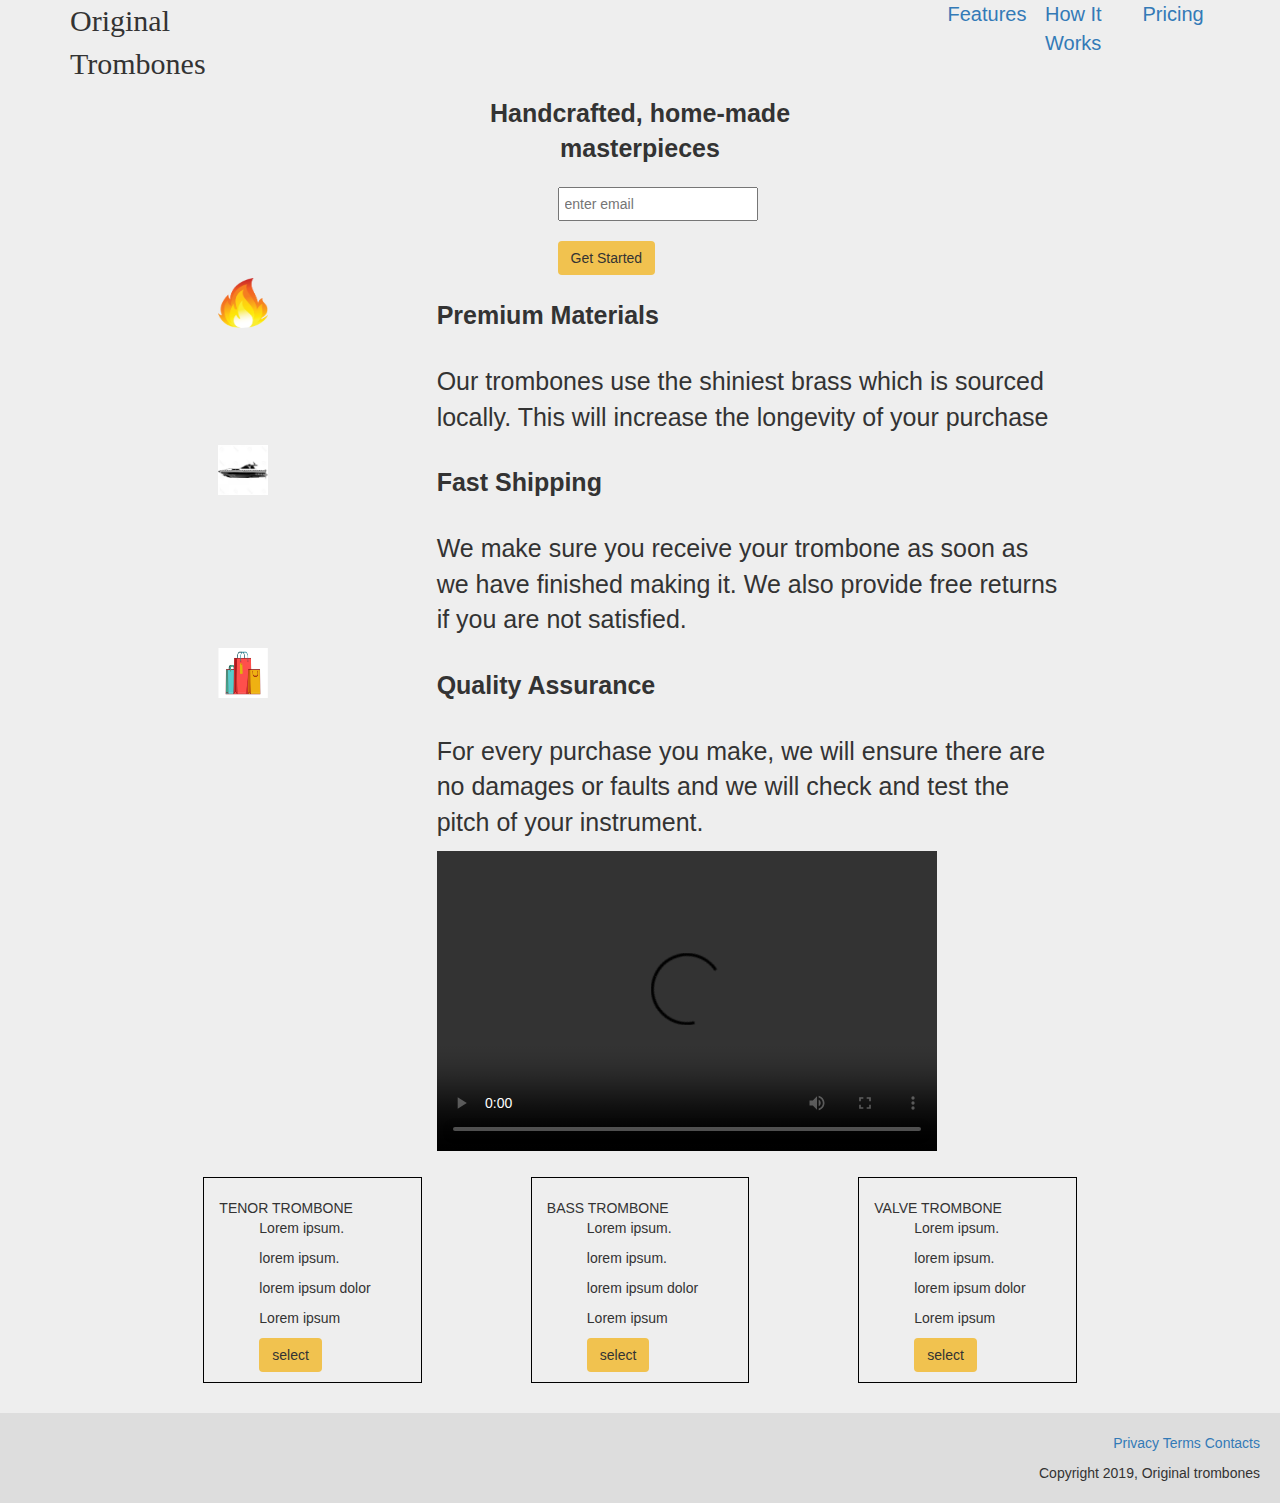
==== index.html @ 57ad20f1 "change" ====
<!DOCTYPE html>
<html lang="en">
<head>
    <meta charset="UTF-8">
    <meta name="viewport" content="width=device-width, initial-scale=1.0">
    <meta http-equiv="X-UA-Compatible" content="ie=edge">
    <link rel="stylesheet" href="https://maxcdn.bootstrapcdn.com/bootstrap/3.4.0/css/bootstrap.min.css">
    <!-- jQuery library -->
    <script src="https://ajax.googleapis.com/ajax/libs/jquery/3.3.1/jquery.min.js"></script>
    <!-- Latest compiled JavaScript -->
    <script src="https://maxcdn.bootstrapcdn.com/bootstrap/3.4.0/js/bootstrap.min.js"></script>
    <link rel="stylesheet" type="text/css" href="project.css">
    <title>Document</title>
</head>
<body>
        <div class="container">
              <div class="row"></div>
                <div class="row">
                  <div class="col-sm-1"><p class="origin">Original Trombones</p></div>
                  <div class="col-sm-1"></div>
                  <div class="col-sm-6"></div>
                  <div class="col-sm-1"></div>
                
                  <div class="col-sm-1"><p class="level"><a href="#">Features</a></p></div>
                  <div class="col-sm-1"><p class="level1"><a hef="#">How It Works</a></p></div>
                  <div class="col-sm-1"><p class="level2"><a href="#">Pricing</a></p></div>
                  
                </div>
                <div class="row">
                    <div class="col-sm-4"></div>
                    
                    <div class="col-sm-4"> <div class="text">Handcrafted, home-made masterpieces</div></div>
                    
                    <div class="col-sm-4"></div>
                </div>
                <div class="row">
                        <div class="col-sm-2"></div>
                        <div class="col-sm-2"></div>
                        <div class="col-sm-1"></div>
                        <div class="col-sm-2">
                            <br>
                            <input type="email" class="email" id="email" placeholder="enter email">
                            </br>
                            <br><input id="submit" type="submit" value="Get Started" class="btn"></br>
                        </div>
                        <div class="col-sm-1"></div>
                        <div class="col-sm-2"></div>
                        <div class="col-sm-2"></div>
                   </div>
                    <div class="col-sm-3"></div>
                </div>
                    <div class="col-sm-4"></div>
                    <div class="col-sm-4"></div>
                    <div class="col-sm-4"></div> 
                </div>
                <div class="row">
                    <div class="col-sm-8"></div>
                    <div class="col-sm-4"></div>
                
                </div>
                <div class="row">
                    <div class="col-sm-2"></div>
                    <div class="col-sm-1"><span><img src="fire-vector.png" alt=""></span></div>
                    <div class="col-sm-1"></div>
                    <div class="col-sm-6"><br><p class="level5">Premium Materials</p></br><p class="level6">Our trombones use the shiniest brass which is sourced locally. This will increase the longevity of your purchase</p></div>
                    <div class="col-sm-2"></div> 
               </div>
               <div class="row">
                    <div class="col-sm-2"></div>
                    <div class="col-sm-1"><span><img src="ships.jpg" alt=""></span></div>
                    <div class="col-sm-1"></div>
                    <div class="col-sm-6"><br><p class="level7">Fast Shipping</p></br><p class="level8">We make sure you receive your trombone as soon as we have finished making it. We also provide free returns if you are not satisfied.</p></div>
                    <div class="col-sm-2"></div> 
               </div>
               <div class="row">
                    <div class="col-sm-2"></div>
                    <div class="col-sm-1"><span><img src="goods.png" alt=""></span></div>
                    <div class="col-sm-1"></div>
                    <div class="col-sm-6"><br><p class="level9">Quality Assurance</p></br><p class="level10">For every purchase you make, we will ensure there are no damages or faults and we will check and test the pitch of your instrument.</p></div>
                    <div class="col-sm-2"></div> 
               </div>
               <div class="row">
                   <div class="col-sm-4"></div>
                   <div class="col-sm-6">
                        <video id="new" width="500" height="300" controls>
                                <source src="took_a_pill.mp4" type="video/mp4">
                             </video> 
                   </div>
                   <div class="col-sm-2"></div>
               </div>
               <div class="row">
                   <div class="col-sm-1"></div>
               </div>
               <div class="row" id="text"><br>

                    <div class="col-sm-2"></div>
                    <div class="col-sm-2 content"><br>TENOR TROMBONE</br><ol>Lorem ipsum.</ol> <ol>lorem ipsum.</ol><ol>lorem ipsum dolor</ol><ol>Lorem ipsum</ol><ol><input id="submit" type="submit" value="select" class="btn"></ol></div>
                    <div class="col-sm-1"></div>
                    <div class="col-sm-2 content"><br>BASS TROMBONE</br><ol>Lorem ipsum.</ol> <ol>lorem ipsum.</ol><ol>lorem ipsum dolor</ol><ol>Lorem ipsum</ol><ol><input id="submit" type="submit" value="select" class="btn"></ol></div>
                    <div class="col-sm-1"></div>
                    <div class="col-sm-2 content"><br>VALVE TROMBONE</br><ol>Lorem ipsum.</ol> <ol>lorem ipsum.</ol><ol>lorem ipsum dolor</ol><ol>Lorem ipsum</ol><ol><input id="submit" type="submit" value="select" class="btn"></ol></div>
                    <div class="col-sm-2"></div>
               </br>
               </div>
            </div>
<footer>
    <ul>
        
            <a href="#">Privacy</a>
        
        
            <a href="#">Terms</a>
        
        
            <a href="#">Contacts</a>
        
    </ul>
    <span>Copyright 2019, Original trombones</span>
    </div>
</footer>           
</body>
</html>
---- project.css ----
body {
    background-color: #eee; 
}
p.origin {
    font-size: 30px;
    font-family: Cambria, Cochin, Georgia, Times, 'Times New Roman', serif;
}
p.level {
    font-size: 20px;
}
p.level1 {
    font-size: 20px;
}
p.level2 {
    font-size: 20px;
}

p.new {
    font-family: 'Lato', sans-serif;

    font-size: 25px;
}
p.level5 {
    font-size: 25px;
    font-weight: bold;
}
p.level6 {
    font-size: 25px;
    
}p.level7 {
    font-size: 25px;
    font-weight: bold;
}
p.level8 {
    font-size: 25px;
}
p.level9 {
    font-size: 25px;
    font-weight: bold;
}
p.level10 {
    font-size: 25px;
    
}
div.text {
    font-size: 25px;
    font-weight: bold;
    text-align: center;
}
input.email {
   max-width: 275px;
   width: 200px;
   padding: 5px; 
}
#submit {
    background-color: #f1c24f;
}

.content {
    border: 1px solid black;

}
img {
    width: 50px;
    height: 50px;
    float: center;
}
footer {
    margin-top: 30px;
    background-color: #ddd;
    padding: 20px;
    padding-top: 20px;
    padding-right: 20px;
    padding-bottom: 20px;
    padding-left: 20px;
    display: block;
    text-align: right;
   
}
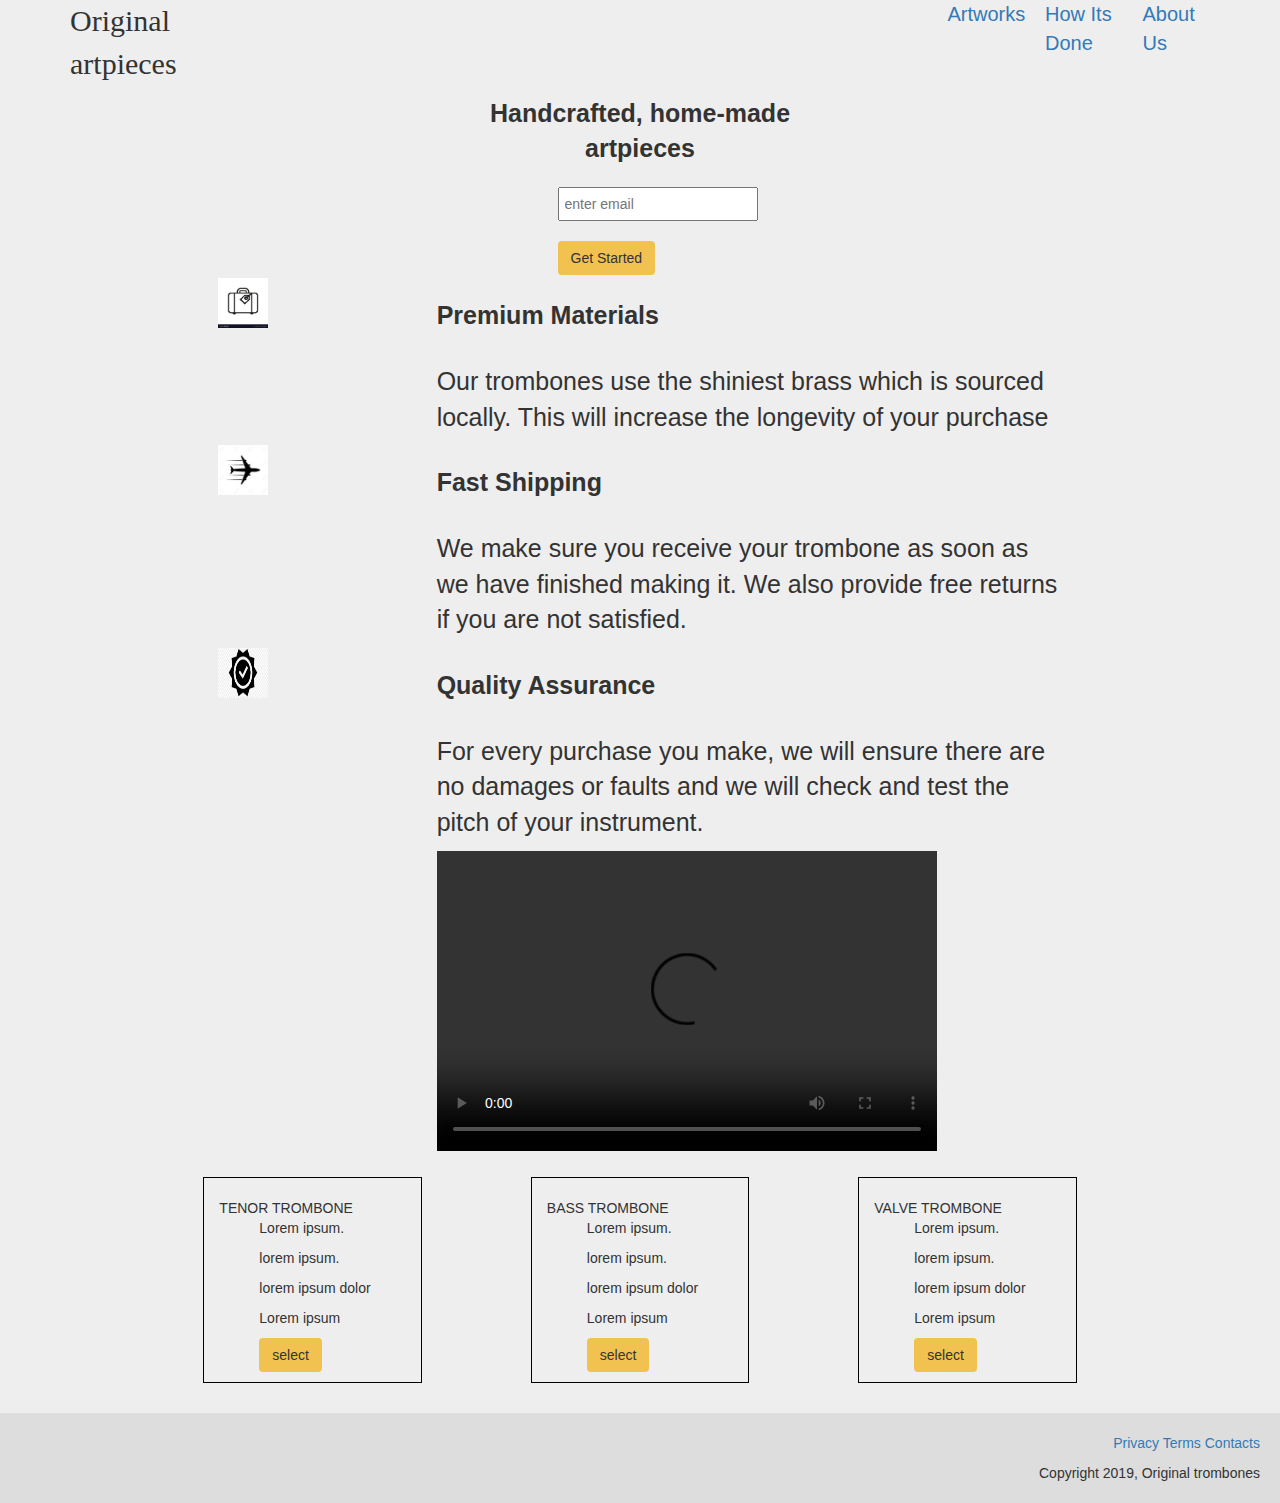
==== commit 1514ec85: "new" ====
--- a/index.html
+++ b/index.html
@@ -16,20 +16,20 @@
         <div class="container">
               <div class="row"></div>
                 <div class="row">
-                  <div class="col-sm-1"><p class="origin">Original Trombones</p></div>
+                  <div class="col-sm-1"><p class="origin">Original artpieces</p></div>
                   <div class="col-sm-1"></div>
                   <div class="col-sm-6"></div>
                   <div class="col-sm-1"></div>
                 
-                  <div class="col-sm-1"><p class="level"><a href="#">Features</a></p></div>
-                  <div class="col-sm-1"><p class="level1"><a hef="#">How It Works</a></p></div>
-                  <div class="col-sm-1"><p class="level2"><a href="#">Pricing</a></p></div>
+                  <div class="col-sm-1"><p class="level"><a href="#">Artworks</a></p></div>
+                  <div class="col-sm-1"><p class="level1"><a hef="#">How Its Done</a></p></div>
+                  <div class="col-sm-1"><p class="level2"><a href="#">About Us</a></p></div>
                   
                 </div>
                 <div class="row">
                     <div class="col-sm-4"></div>
                     
-                    <div class="col-sm-4"> <div class="text">Handcrafted, home-made masterpieces</div></div>
+                    <div class="col-sm-4"> <div class="text">Handcrafted, home-made artpieces</div></div>
                     
                     <div class="col-sm-4"></div>
                 </div>
@@ -60,21 +60,21 @@
                 </div>
                 <div class="row">
                     <div class="col-sm-2"></div>
-                    <div class="col-sm-1"><span><img src="fire-vector.png" alt=""></span></div>
+                    <div class="col-sm-1"><span><img src="case.jpg" alt=""></span></div>
                     <div class="col-sm-1"></div>
                     <div class="col-sm-6"><br><p class="level5">Premium Materials</p></br><p class="level6">Our trombones use the shiniest brass which is sourced locally. This will increase the longevity of your purchase</p></div>
                     <div class="col-sm-2"></div> 
                </div>
                <div class="row">
                     <div class="col-sm-2"></div>
-                    <div class="col-sm-1"><span><img src="ships.jpg" alt=""></span></div>
+                    <div class="col-sm-1"><span><img src="download.jpg" alt=""></span></div>
                     <div class="col-sm-1"></div>
                     <div class="col-sm-6"><br><p class="level7">Fast Shipping</p></br><p class="level8">We make sure you receive your trombone as soon as we have finished making it. We also provide free returns if you are not satisfied.</p></div>
                     <div class="col-sm-2"></div> 
                </div>
                <div class="row">
                     <div class="col-sm-2"></div>
-                    <div class="col-sm-1"><span><img src="goods.png" alt=""></span></div>
+                    <div class="col-sm-1"><span><img src="asu.jpg" alt=""></span></div>
                     <div class="col-sm-1"></div>
                     <div class="col-sm-6"><br><p class="level9">Quality Assurance</p></br><p class="level10">For every purchase you make, we will ensure there are no damages or faults and we will check and test the pitch of your instrument.</p></div>
                     <div class="col-sm-2"></div> 
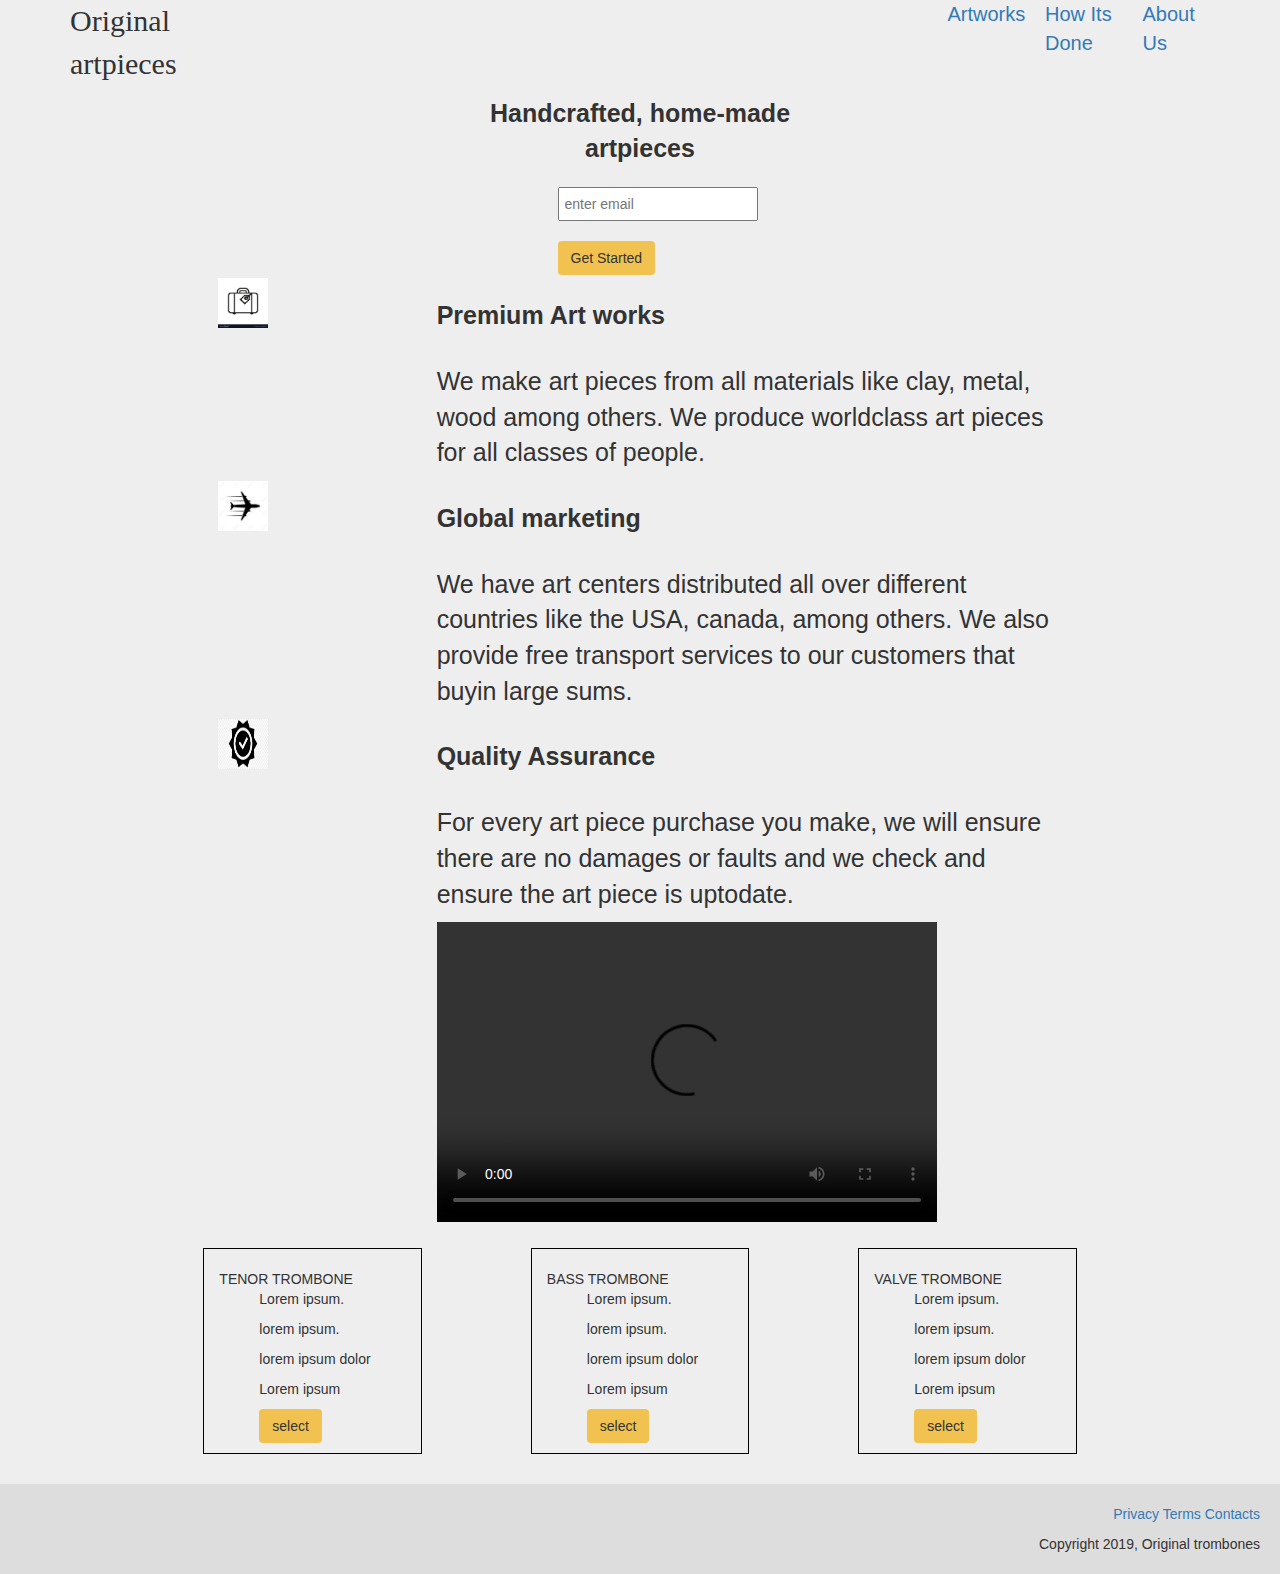
==== commit 478ec35b: "new" ====
--- a/index.html
+++ b/index.html
@@ -62,21 +62,21 @@
                     <div class="col-sm-2"></div>
                     <div class="col-sm-1"><span><img src="case.jpg" alt=""></span></div>
                     <div class="col-sm-1"></div>
-                    <div class="col-sm-6"><br><p class="level5">Premium Materials</p></br><p class="level6">Our trombones use the shiniest brass which is sourced locally. This will increase the longevity of your purchase</p></div>
+                    <div class="col-sm-6"><br><p class="level5">Premium Art works</p></br><p class="level6">We make art pieces from all materials like clay, metal, wood among others. We produce worldclass art pieces for all classes of people.</p></div>
                     <div class="col-sm-2"></div> 
                </div>
                <div class="row">
                     <div class="col-sm-2"></div>
                     <div class="col-sm-1"><span><img src="download.jpg" alt=""></span></div>
                     <div class="col-sm-1"></div>
-                    <div class="col-sm-6"><br><p class="level7">Fast Shipping</p></br><p class="level8">We make sure you receive your trombone as soon as we have finished making it. We also provide free returns if you are not satisfied.</p></div>
+                    <div class="col-sm-6"><br><p class="level7">Global marketing</p></br><p class="level8">We have art centers distributed all over different countries like the USA, canada, among others. We also provide free transport services to our customers that buyin large sums.</p></div>
                     <div class="col-sm-2"></div> 
                </div>
                <div class="row">
                     <div class="col-sm-2"></div>
                     <div class="col-sm-1"><span><img src="asu.jpg" alt=""></span></div>
                     <div class="col-sm-1"></div>
-                    <div class="col-sm-6"><br><p class="level9">Quality Assurance</p></br><p class="level10">For every purchase you make, we will ensure there are no damages or faults and we will check and test the pitch of your instrument.</p></div>
+                    <div class="col-sm-6"><br><p class="level9">Quality Assurance</p></br><p class="level10">For every art piece purchase you make, we will ensure there are no damages or faults and we check and ensure the art piece is uptodate.</p></div>
                     <div class="col-sm-2"></div> 
                </div>
                <div class="row">
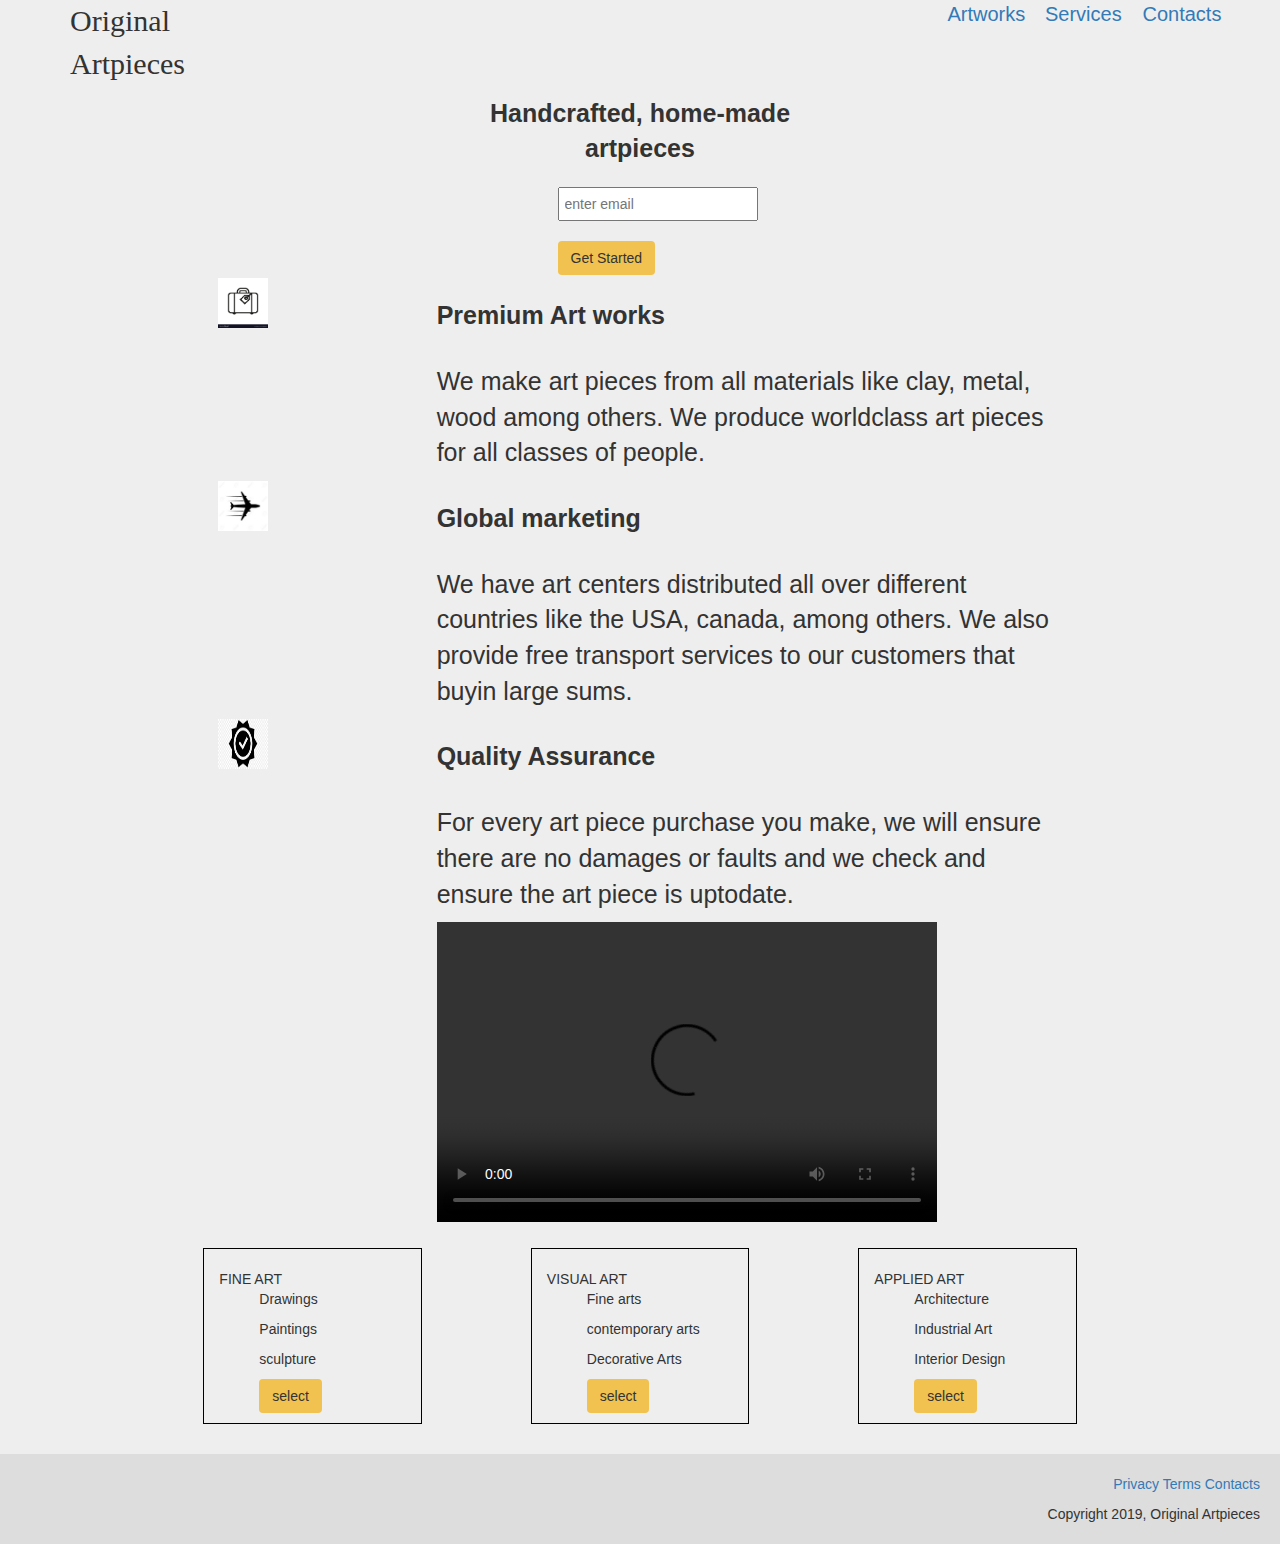
==== commit 0668acf3: "new" ====
--- a/index.html
+++ b/index.html
@@ -16,14 +16,14 @@
         <div class="container">
               <div class="row"></div>
                 <div class="row">
-                  <div class="col-sm-1"><p class="origin">Original artpieces</p></div>
+                  <div class="col-sm-1"><p class="origin">Original Artpieces</p></div>
                   <div class="col-sm-1"></div>
                   <div class="col-sm-6"></div>
                   <div class="col-sm-1"></div>
                 
                   <div class="col-sm-1"><p class="level"><a href="#">Artworks</a></p></div>
-                  <div class="col-sm-1"><p class="level1"><a hef="#">How Its Done</a></p></div>
-                  <div class="col-sm-1"><p class="level2"><a href="#">About Us</a></p></div>
+                  <div class="col-sm-1"><p class="level1"><a hef="#">Services</a></p></div>
+                  <div class="col-sm-1"><p class="level2"><a href="#">Contacts</a></p></div>
                   
                 </div>
                 <div class="row">
@@ -94,11 +94,11 @@
                <div class="row" id="text"><br>
 
                     <div class="col-sm-2"></div>
-                    <div class="col-sm-2 content"><br>TENOR TROMBONE</br><ol>Lorem ipsum.</ol> <ol>lorem ipsum.</ol><ol>lorem ipsum dolor</ol><ol>Lorem ipsum</ol><ol><input id="submit" type="submit" value="select" class="btn"></ol></div>
+                    <div class="col-sm-2 content"><br>FINE ART</br><ol>Drawings</ol> <ol>Paintings</ol><ol></ol><ol>sculpture</ol><ol><input id="submit" type="submit" value="select" class="btn"></ol></div>
                     <div class="col-sm-1"></div>
-                    <div class="col-sm-2 content"><br>BASS TROMBONE</br><ol>Lorem ipsum.</ol> <ol>lorem ipsum.</ol><ol>lorem ipsum dolor</ol><ol>Lorem ipsum</ol><ol><input id="submit" type="submit" value="select" class="btn"></ol></div>
+                    <div class="col-sm-2 content"><br>VISUAL ART</br><ol>Fine arts</ol> <ol>contemporary arts</ol><ol>Decorative Arts</ol><ol></ol><ol><input id="submit" type="submit" value="select" class="btn"></ol></div>
                     <div class="col-sm-1"></div>
-                    <div class="col-sm-2 content"><br>VALVE TROMBONE</br><ol>Lorem ipsum.</ol> <ol>lorem ipsum.</ol><ol>lorem ipsum dolor</ol><ol>Lorem ipsum</ol><ol><input id="submit" type="submit" value="select" class="btn"></ol></div>
+                    <div class="col-sm-2 content"><br>APPLIED ART</br><ol>Architecture</ol> <ol>Industrial Art</ol><ol></ol><ol>Interior Design</ol><ol><input id="submit" type="submit" value="select" class="btn"></ol></div>
                     <div class="col-sm-2"></div>
                </br>
                </div>
@@ -115,7 +115,7 @@
             <a href="#">Contacts</a>
         
     </ul>
-    <span>Copyright 2019, Original trombones</span>
+    <span>Copyright 2019, Original Artpieces</span>
     </div>
 </footer>           
 </body>
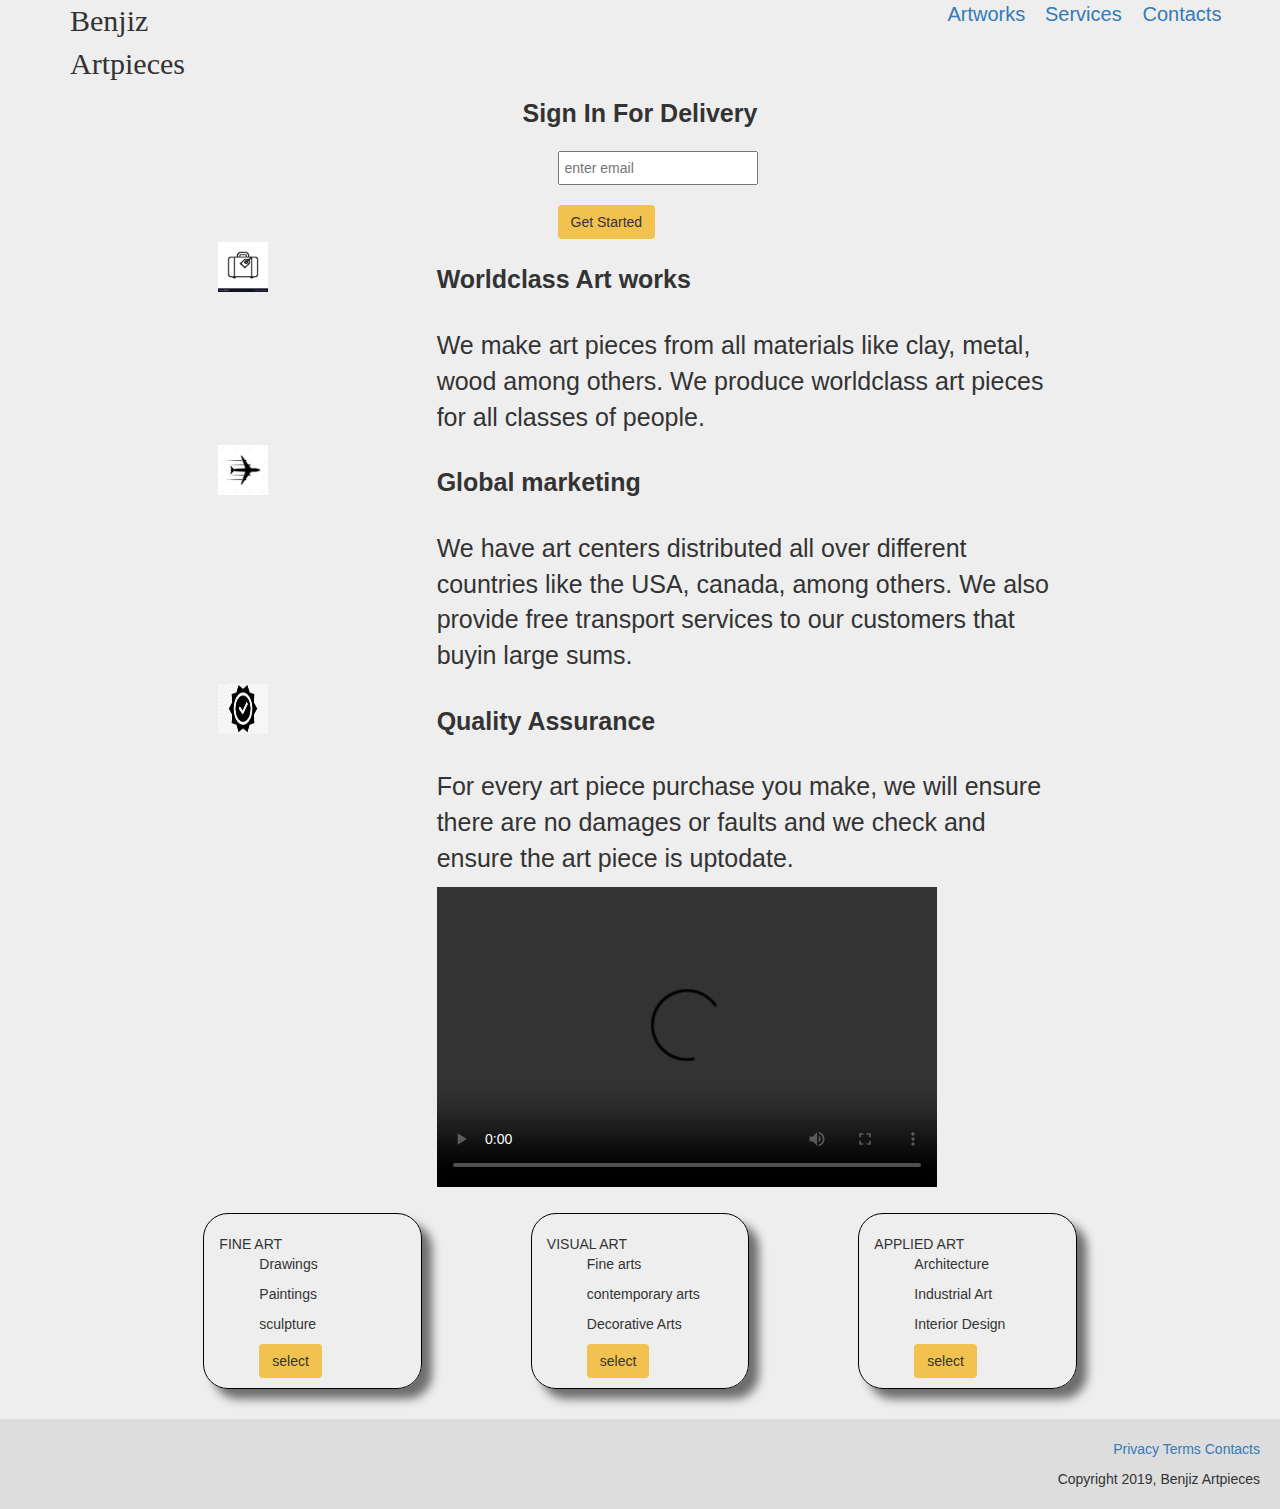
==== commit 7f8170bd: "new" ====
--- a/index.html
+++ b/index.html
@@ -16,20 +16,20 @@
         <div class="container">
               <div class="row"></div>
                 <div class="row">
-                  <div class="col-sm-1"><p class="origin">Original Artpieces</p></div>
+                  <div class="col-sm-1"><p class="origin">Benjiz Artpieces</p></div>
                   <div class="col-sm-1"></div>
                   <div class="col-sm-6"></div>
                   <div class="col-sm-1"></div>
                 
-                  <div class="col-sm-1"><p class="level"><a href="#">Artworks</a></p></div>
-                  <div class="col-sm-1"><p class="level1"><a hef="#">Services</a></p></div>
-                  <div class="col-sm-1"><p class="level2"><a href="#">Contacts</a></p></div>
+                  <div class="col-sm-1"><p class="level"><a href="#sign in">Artworks</a></p></div>
+                  <div class="col-sm-1"><p class="level1"><a href="#take">Services</a></p></div>
+                  <div class="col-sm-1"><p class="level2"><a href="#register">Contacts</a></p></div>
                   
                 </div>
-                <div class="row">
+                <div class="row" id="sign in">
                     <div class="col-sm-4"></div>
                     
-                    <div class="col-sm-4"> <div class="text">Handcrafted, home-made artpieces</div></div>
+                    <div class="col-sm-4"> <div class="text">Sign In For Delivery</div></div>
                     
                     <div class="col-sm-4"></div>
                 </div>
@@ -58,11 +58,11 @@
                     <div class="col-sm-4"></div>
                 
                 </div>
-                <div class="row">
+                <div class="row" id="take">
                     <div class="col-sm-2"></div>
                     <div class="col-sm-1"><span><img src="case.jpg" alt=""></span></div>
                     <div class="col-sm-1"></div>
-                    <div class="col-sm-6"><br><p class="level5">Premium Art works</p></br><p class="level6">We make art pieces from all materials like clay, metal, wood among others. We produce worldclass art pieces for all classes of people.</p></div>
+                    <div class="col-sm-6"><br><p class="level5">Worldclass Art works</p></br><p class="level6">We make art pieces from all materials like clay, metal, wood among others. We produce worldclass art pieces for all classes of people.</p></div>
                     <div class="col-sm-2"></div> 
                </div>
                <div class="row">
@@ -103,7 +103,7 @@
                </br>
                </div>
             </div>
-<footer>
+<footer id="register">
     <ul>
         
             <a href="#">Privacy</a>
@@ -115,7 +115,7 @@
             <a href="#">Contacts</a>
         
     </ul>
-    <span>Copyright 2019, Original Artpieces</span>
+    <span>Copyright 2019, Benjiz Artpieces</span>
     </div>
 </footer>           
 </body>
--- a/project.css
+++ b/project.css
@@ -59,6 +59,9 @@
 .content {
     border: 1px solid black;
 
+    -webkit-border-radius: 25px;
+    -webkit-box-shadow: rgb(110,110,110) 10px 10px 10px;
+
 }
 img {
     width: 50px;
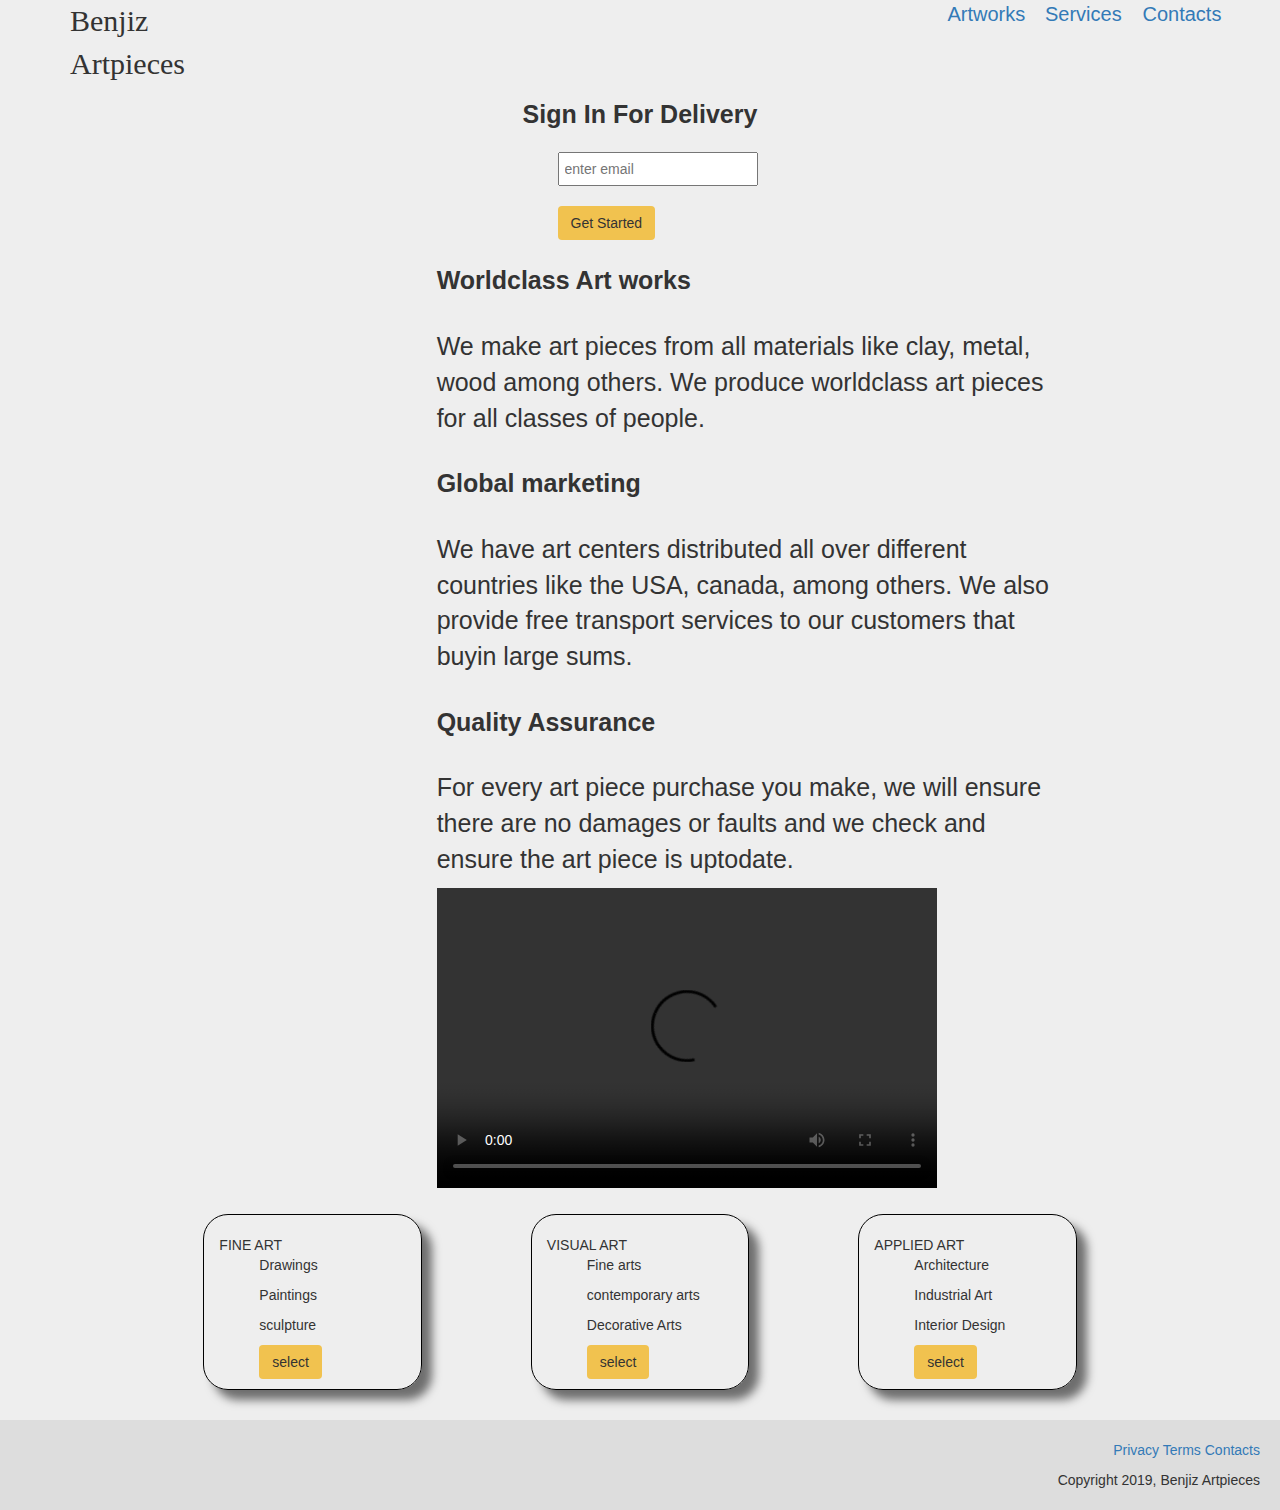
==== commit fad2c0de: "new" ====
--- a/index.html
+++ b/index.html
@@ -10,10 +10,14 @@
     <!-- Latest compiled JavaScript -->
     <script src="https://maxcdn.bootstrapcdn.com/bootstrap/3.4.0/js/bootstrap.min.js"></script>
     <link rel="stylesheet" type="text/css" href="project.css">
+    <link rel="stylesheet" href="https://use.fontawesome.com/releases/v5.7.2/css/all.css" integrity="sha384-fnmOCqbTlWIlj8LyTjo7mOUStjsKC4pOpQbqyi7RrhN7udi9RwhKkMHpvLbHG9Sr" crossorigin="anonymous">
+    <link rel="stylesheet" href="https://cdnjs.cloudflare.com/ajax/libs/font-awesome/4.7.0/css/font-awesome.min.css">
     <title>Document</title>
 </head>
 <body>
+    
         <div class="container">
+            
               <div class="row"></div>
                 <div class="row">
                   <div class="col-sm-1"><p class="origin">Benjiz Artpieces</p></div>
@@ -24,9 +28,23 @@
                   <div class="col-sm-1"><p class="level"><a href="#sign in">Artworks</a></p></div>
                   <div class="col-sm-1"><p class="level1"><a href="#take">Services</a></p></div>
                   <div class="col-sm-1"><p class="level2"><a href="#register">Contacts</a></p></div>
-                  
                 </div>
-                <div class="row" id="sign in">
+    
+    
+    <div class="container">
+        <div class="row">
+        <div class="col-sm-1"></div>
+        <div class="col-sm-1"></div>
+        <div class="col-sm-1"></div>
+        <div class="col-sm-1"></div>
+        <div class="col-sm-1"></div>
+        <div class="col-sm-1"></div>
+        <div class="col-sm-6"></div>
+    </div>
+    </div>
+    
+    
+    <div class="row" id="sign in">
                     <div class="col-sm-4"></div>
                     
                     <div class="col-sm-4"> <div class="text">Sign In For Delivery</div></div>
@@ -60,21 +78,21 @@
                 </div>
                 <div class="row" id="take">
                     <div class="col-sm-2"></div>
-                    <div class="col-sm-1"><span><img src="case.jpg" alt=""></span></div>
+                    <div class="col-sm-1"><i class="fas fa-suitcase"></i></div>
                     <div class="col-sm-1"></div>
                     <div class="col-sm-6"><br><p class="level5">Worldclass Art works</p></br><p class="level6">We make art pieces from all materials like clay, metal, wood among others. We produce worldclass art pieces for all classes of people.</p></div>
                     <div class="col-sm-2"></div> 
                </div>
                <div class="row">
                     <div class="col-sm-2"></div>
-                    <div class="col-sm-1"><span><img src="download.jpg" alt=""></span></div>
+                    <div class="col-sm-1"><i class="fas fa-fighter-jet"></i></div>
                     <div class="col-sm-1"></div>
                     <div class="col-sm-6"><br><p class="level7">Global marketing</p></br><p class="level8">We have art centers distributed all over different countries like the USA, canada, among others. We also provide free transport services to our customers that buyin large sums.</p></div>
                     <div class="col-sm-2"></div> 
                </div>
                <div class="row">
                     <div class="col-sm-2"></div>
-                    <div class="col-sm-1"><span><img src="asu.jpg" alt=""></span></div>
+                    <div class="col-sm-1"><i class="fas fa-tools"></i></div>
                     <div class="col-sm-1"></div>
                     <div class="col-sm-6"><br><p class="level9">Quality Assurance</p></br><p class="level10">For every art piece purchase you make, we will ensure there are no damages or faults and we check and ensure the art piece is uptodate.</p></div>
                     <div class="col-sm-2"></div> 
--- a/project.css
+++ b/project.css
@@ -1,6 +1,12 @@
 body {
     background-color: #eee; 
 }
+.fas{
+    font-size: 100px;
+    color: #f1c24f;
+    padding-top: 80px;
+}
+
 p.origin {
     font-size: 30px;
     font-family: Cambria, Cochin, Georgia, Times, 'Times New Roman', serif;
